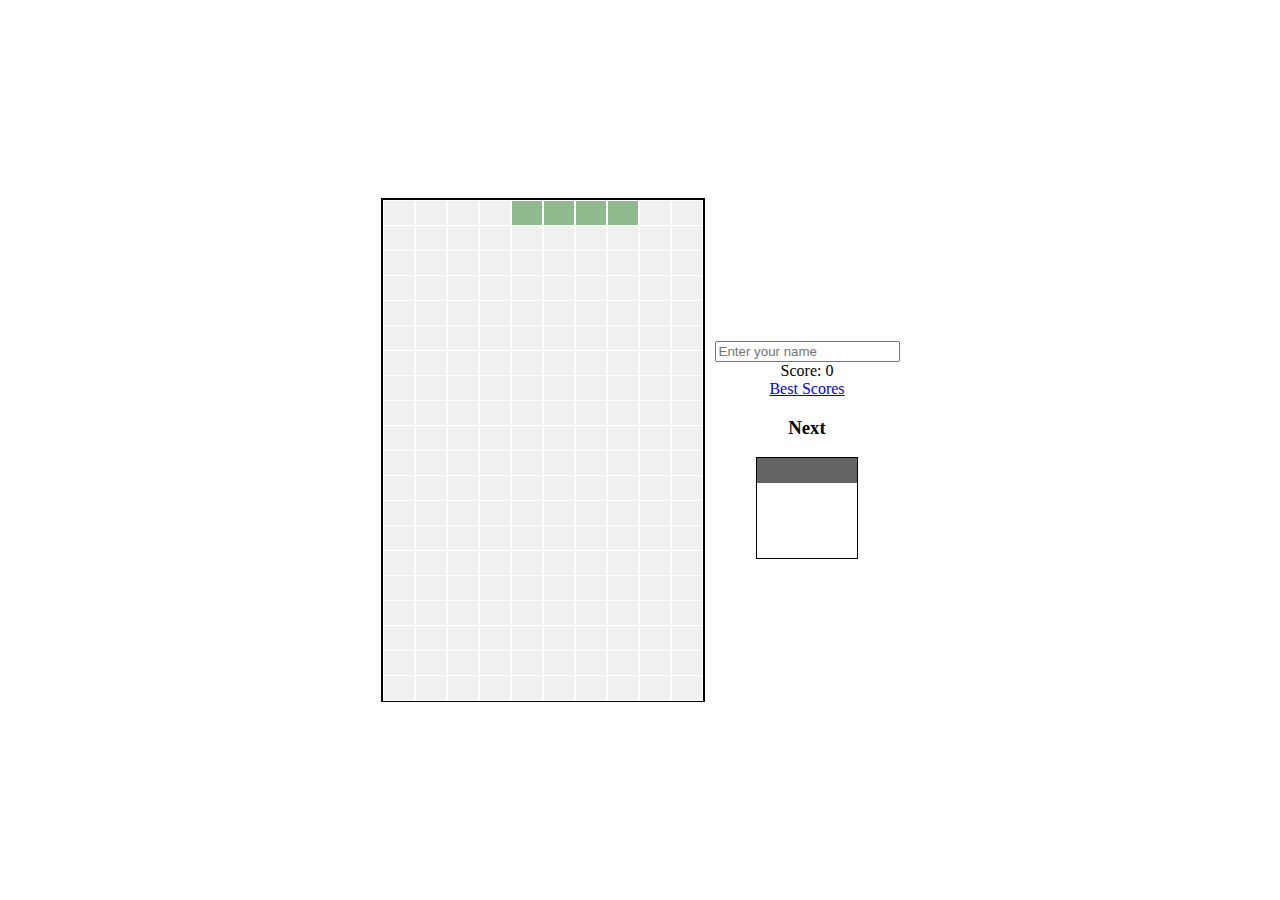
==== index.html @ e78c8820 "Add files via upload" ====
<!DOCTYPE html>
<html>
<head>
    <title>Tetris Game</title>
    <link rel="stylesheet" href="styles.css">

    <style>
        :root {
            --cols: 10; /* Default value for COLS */
            --rows: 20; /* Default value for ROWS */
        }
    </style>


</head>
<body>


<div id="game-container">
    <div id="game-board"></div>
</div>

<div id="game-over-popup" class="popup">
    <div class="popup-content">
        <h2>Game Over</h2>
        <p>Your score: <span id="game-over-score">0</span></p>
        <button id="play-again-button">Play Again</button>
    </div>
</div>

<div id="best-scores-popup" class="popup">
    <div class="popup-content">
        <h2>Best Scores</h2>
        <ol id="best-scores-list"></ol>
        <button id="close-button" >OK </button>
    </div>
</div>

<div id="settings-panel" class="popup">
    <div class="popup-content">
        <h2>Settings</h2>
        <label for="rows-input">Rows:</label>
        <input type="number" id="rows-input">
        <label for="cols-input">Columns:</label>
        <input type="number" id="cols-input">
        <label for="color-input">Background Color:</label>
        <input type="color" id="color-input">
        <button id="apply-settings-button">Apply</button>
    </div>
</div>

<div id="right-panel">
    <input type="text"  id="name-input"  placeholder="Enter your name">
    <div class="score-board"> Score: <span id="score">0</span> </div>

    <a href="best-scores.html">Best Scores</a>

    <div id="next-section">
        <h3>Next</h3>
        <div id="next-tetromino">

            <canvas id="nextCanvas" width="100" height="100"></canvas>
        </div>
    </div>

    <!--<input type="text"  id="name-input"  placeholder="Enter your name">-->
    <!--<div class="score-board"> Score: <span id="score">0</span> </div>-->

    <!--<a href="best-scores.html">Best Scores</a>-->
    <!--<button id="best-scores-button" onclick="showBestScoresPopup()">Best Scores</button>-->
    <!--<button id="settings-button" >Settings</button>-->
    <!-- Top Players section -->
    <!--<div id="top-players">-->
        <!--<h3>  Top 5 Players</h3>-->
        <!--<ul id="top-players-list"></ul>-->
    <!--</div>-->
</div>



<script src="tetromino.js"></script>
<script src="script.js"></script>

</body>
</html>
---- styles.css ----
body {
    display: flex;
    justify-content: center;
    align-items: center;
    height: 100vh;
    margin: 0;
    /*background-color: purple ;*/
}
#game-board {
    width: 320px;
    height: 500px;
    border: 2px solid black;
    display: grid;
    /*grid-template-columns: repeat(10, 1fr);*/
    /*grid-template-rows: repeat(20, 1fr);*/
    grid-template-columns: repeat(var(--cols), 1fr);
    grid-template-rows: repeat(var(--rows), 1fr);
    background-color: aliceblue;
}
.cell {
    border: 1px solid #ffffff;
    width: 96%;
    height: 96%;
    background-color: #f0f0f0;
}
.active {
    background-color: darkseagreen;
}
.passive {
    background-color: gray;
}

#game-container {
    display: flex;
    flex-direction: column;
    align-items: center;
}
#gameCanvas {
    border: 2px solid black;
}

#next-tetromino {
    display: flex;
    flex-direction: column;
    align-items: center;
    /*margin: 10px;*/
    /*margin-top: 10px;*/
    /*margin-left: 10px;*/
    /*margin-bottom: 10px;*/
    border: 1px solid black;

}

#next-section {
    display: flex;
    flex-direction: column;
    align-items: center;
    /*margin: 10px;*/
    /*margin-top: 10px;*/
    /*margin-left: 10px;*/
    /*margin-bottom: 10px;*/
    /*border: 1px dashed blue;*/

}

/*#nextcanvas {*/
    /*display: flex;*/
    /*flex-direction: column;*/
    /*align-items: center;*/
    /*margin: 10px;*/
    /*!*margin-top: 10px;*!*/
    /*!*margin-left: 10px;*!*/
    /*!*margin-bottom: 10px;*!*/
    /*border: 1px dashed blue;*/

/*}*/

#nextCanvas{
    display: flex;
    flex-direction: column;
    align-items: center;

    /*border: 2px solid white;*/

}

#top-players {
    margin-top: 20px;
    margin-left: 10px;
    text-align: left;
}

#right-panel {
    display: flex;
    flex-direction: column;
    align-items: center;
    margin-left: 10px;
}

/* styles for the game over popup */
.popup {
    display: none;
    position: fixed;
    top: 0;
    left: 0;
    width: 100%;
    height: 100%;
    background-color: rgba(0, 0, 0, 0.5);
    justify-content: center;
    align-items: center;
}

.popup-content {
    background-color: white;
    padding: 20px;
    border-radius: 10px;
    text-align: center;
}

.popup-button {
    margin-top: 10px;
}
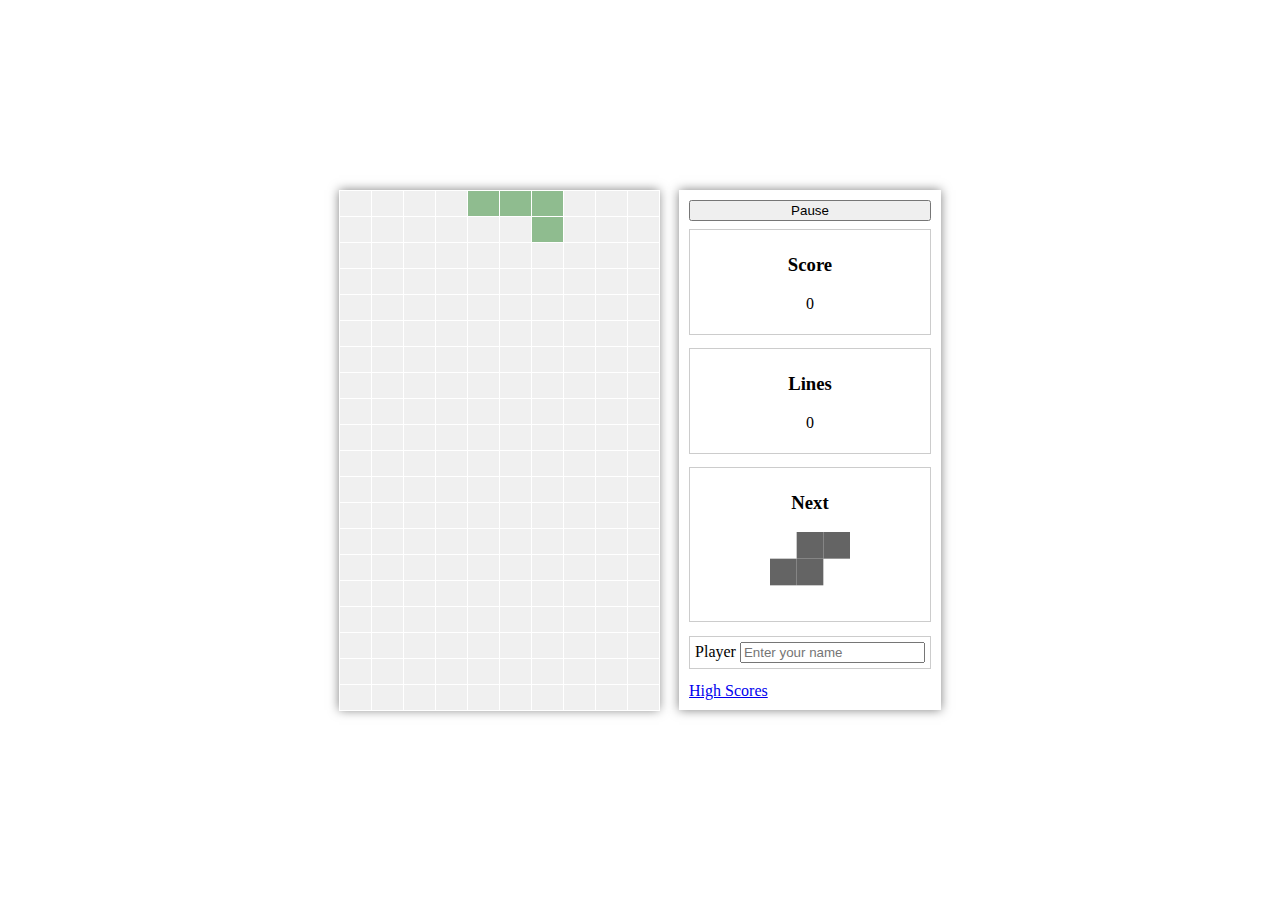
==== commit ff05bfa5: "Add files via upload" ====
--- a/index.html
+++ b/index.html
@@ -49,32 +49,33 @@
     </div>
 </div>
 
-<div id="right-panel">
-    <input type="text"  id="name-input"  placeholder="Enter your name">
-    <div class="score-board"> Score: <span id="score">0</span> </div>
 
-    <a href="best-scores.html">Best Scores</a>
 
-    <div id="next-section">
-        <h3>Next</h3>
-        <div id="next-tetromino">
 
-            <canvas id="nextCanvas" width="100" height="100"></canvas>
+  <div class="game-info">
+            <button id="pause-button">Pause</button>
+
+            <div class="score-board">
+                <h3>Score</h3>
+                <p id="score">0</p>
+            </div>
+            <div class="lines-box">
+                <h3>Lines</h3>
+                <p id="lines">0</p>
+            </div>
+            <div id="next-section">
+                <h3>Next</h3>
+                <div id="next-tetromino">
+        
+                    <canvas id="nextCanvas" width="80" height="80"></canvas>
+                </div>
+            </div>
+            <div class="player-info">
+                Player
+                <input type="text"  id="name-input"  placeholder="Enter your name">
+            </div>
+            <a href="best-scores.html" class="high-scores-link">High Scores</a>
         </div>
-    </div>
-
-    <!--<input type="text"  id="name-input"  placeholder="Enter your name">-->
-    <!--<div class="score-board"> Score: <span id="score">0</span> </div>-->
-
-    <!--<a href="best-scores.html">Best Scores</a>-->
-    <!--<button id="best-scores-button" onclick="showBestScoresPopup()">Best Scores</button>-->
-    <!--<button id="settings-button" >Settings</button>-->
-    <!-- Top Players section -->
-    <!--<div id="top-players">-->
-        <!--<h3>  Top 5 Players</h3>-->
-        <!--<ul id="top-players-list"></ul>-->
-    <!--</div>-->
-</div>
 
 
 
--- a/styles.css
+++ b/styles.css
@@ -8,14 +8,17 @@
 }
 #game-board {
     width: 320px;
-    height: 500px;
-    border: 2px solid black;
+    height: 520px;
+    
+    
     display: grid;
     /*grid-template-columns: repeat(10, 1fr);*/
     /*grid-template-rows: repeat(20, 1fr);*/
     grid-template-columns: repeat(var(--cols), 1fr);
     grid-template-rows: repeat(var(--rows), 1fr);
     background-color: aliceblue;
+    box-shadow: 0 0 10px rgba(0, 0, 0, 0.5);
+    
 }
 .cell {
     border: 1px solid #ffffff;
@@ -30,65 +33,8 @@
     background-color: gray;
 }
 
-#game-container {
-    display: flex;
-    flex-direction: column;
-    align-items: center;
-}
-#gameCanvas {
-    border: 2px solid black;
-}
 
-#next-tetromino {
-    display: flex;
-    flex-direction: column;
-    align-items: center;
-    /*margin: 10px;*/
-    /*margin-top: 10px;*/
-    /*margin-left: 10px;*/
-    /*margin-bottom: 10px;*/
-    border: 1px solid black;
 
-}
-
-#next-section {
-    display: flex;
-    flex-direction: column;
-    align-items: center;
-    /*margin: 10px;*/
-    /*margin-top: 10px;*/
-    /*margin-left: 10px;*/
-    /*margin-bottom: 10px;*/
-    /*border: 1px dashed blue;*/
-
-}
-
-/*#nextcanvas {*/
-    /*display: flex;*/
-    /*flex-direction: column;*/
-    /*align-items: center;*/
-    /*margin: 10px;*/
-    /*!*margin-top: 10px;*!*/
-    /*!*margin-left: 10px;*!*/
-    /*!*margin-bottom: 10px;*!*/
-    /*border: 1px dashed blue;*/
-
-/*}*/
-
-#nextCanvas{
-    display: flex;
-    flex-direction: column;
-    align-items: center;
-
-    /*border: 2px solid white;*/
-
-}
-
-#top-players {
-    margin-top: 20px;
-    margin-left: 10px;
-    text-align: left;
-}
 
 #right-panel {
     display: flex;
@@ -119,4 +65,34 @@
 
 .popup-button {
     margin-top: 10px;
-}+}
+
+/* Responsive styles */
+@media screen and (max-width: 768px) {
+    .game-container {
+        grid-template-columns: 1fr; /* Single column on smaller screens */
+    }
+    .game-info {
+        margin-top: 20px;
+    }
+}
+
+.game-info {
+    margin-left: 20px;
+    display: flex;
+    flex-direction: column;
+    justify-content: space-between;
+    padding: 10px;
+    background-color: #fff;
+    box-shadow: 0 0 10px rgba(0, 0, 0, 0.5);
+    
+    height: 500px;
+}
+
+.score-board, .lines-box, .player-info,#next-section {
+    border: 1px solid #ccc;
+    padding: 5px;
+    margin-bottom: 5px;
+    text-align: center;
+}
+
